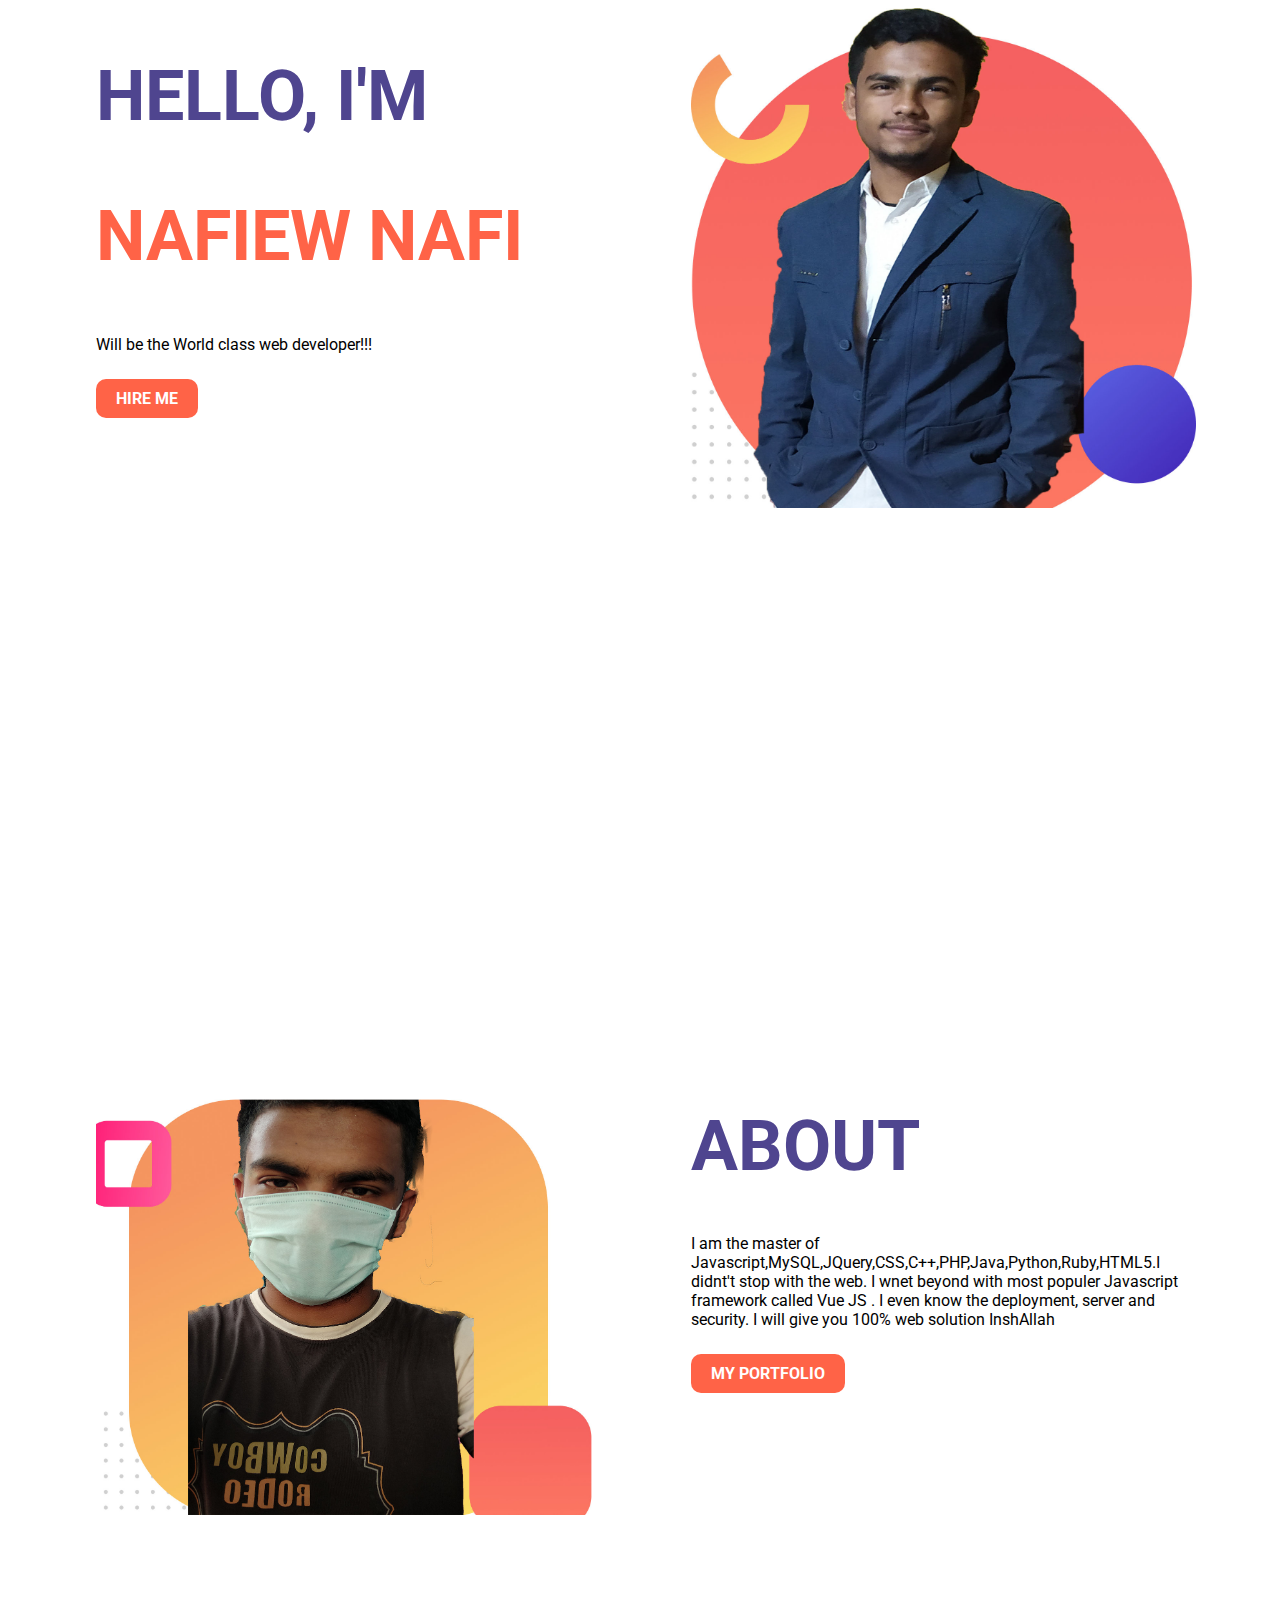
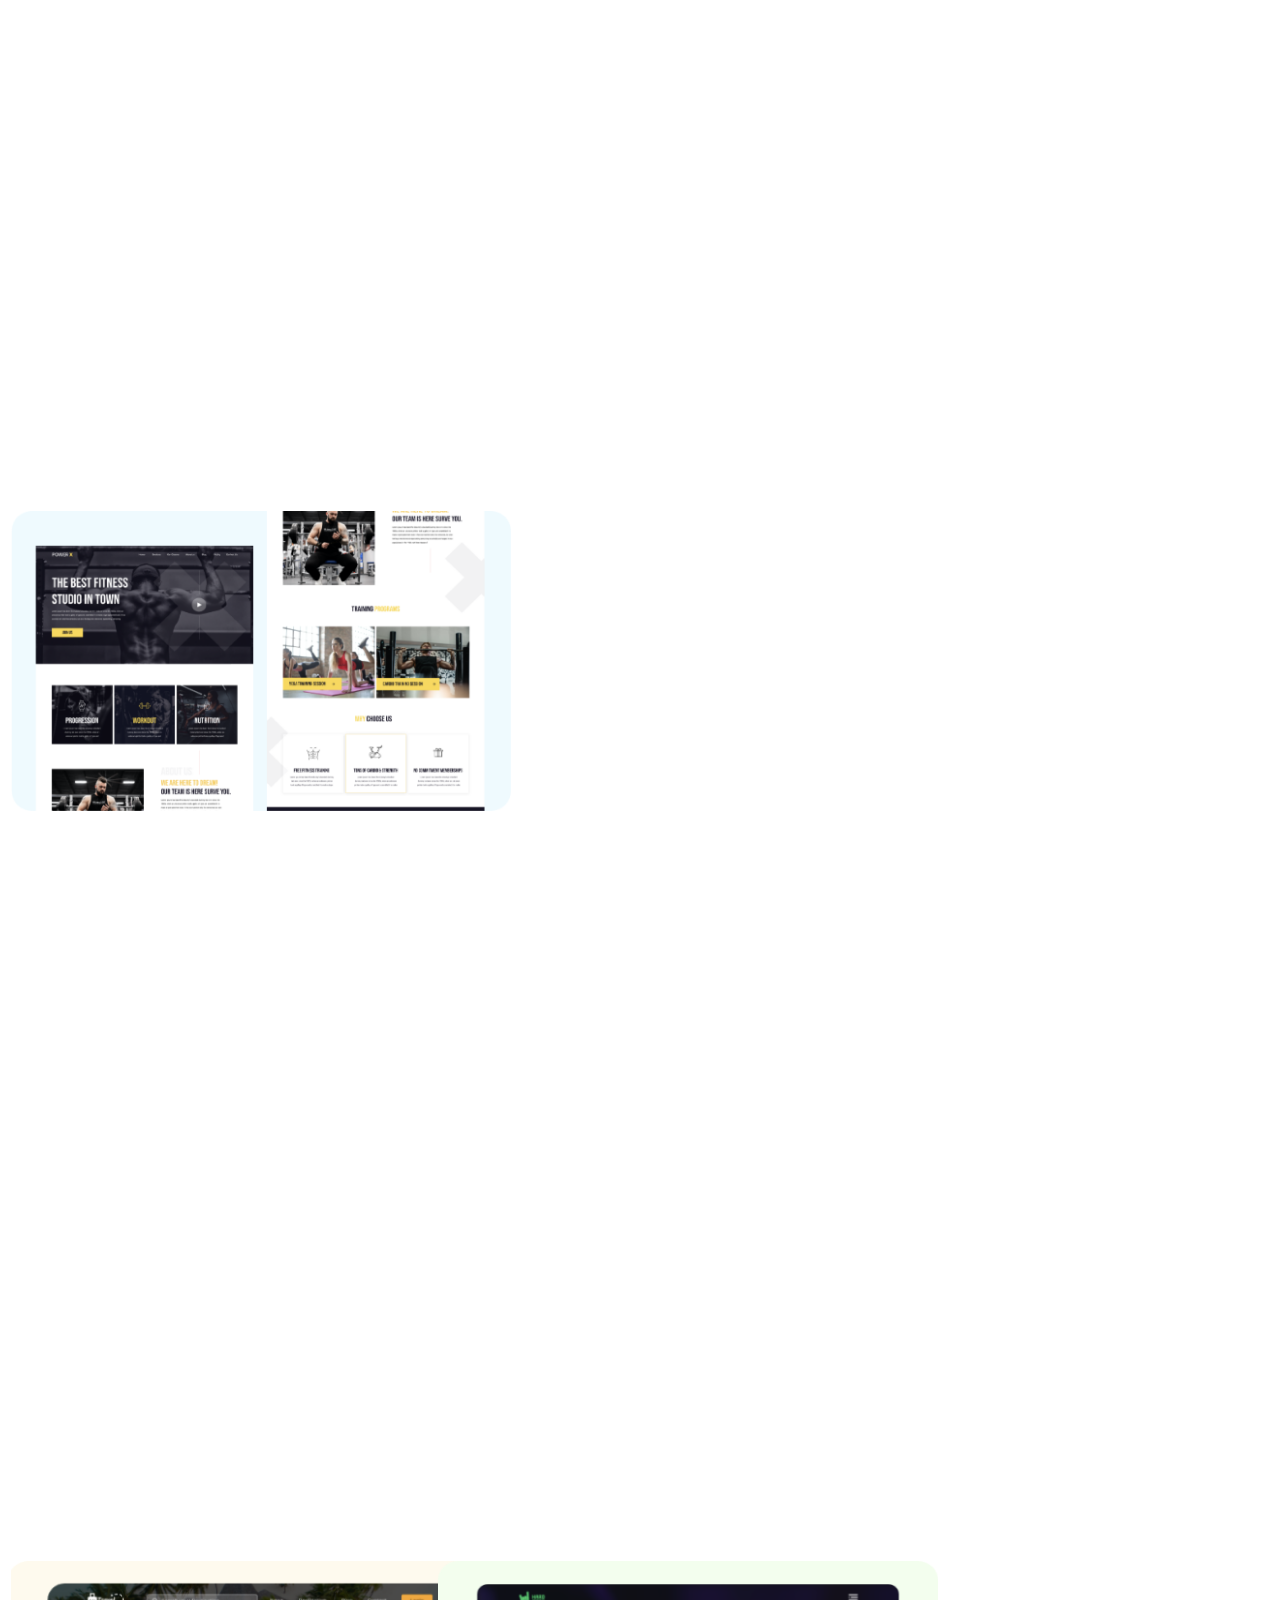
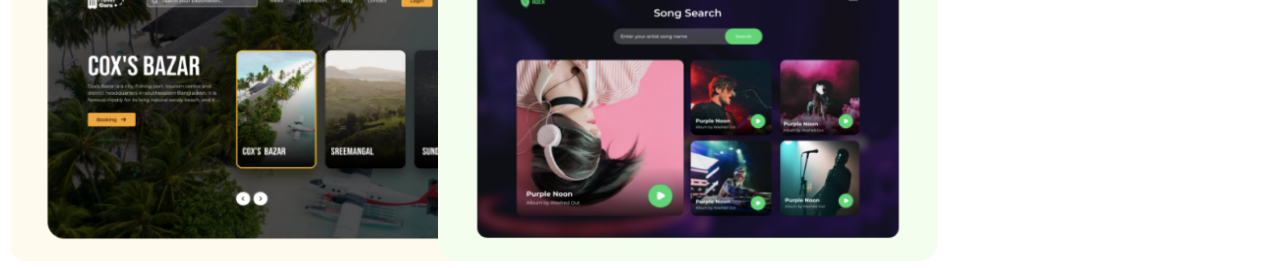
==== ASSINGMENT/assignmant.html @ 36aea00f "new" ====
<!DOCTYPE html>
<html lang="en">
<head>
    <meta charset="UTF-8">
    <meta name="viewport" content="width=device-width, initial-scale=1.0">
    <title> NAFIEW NAFI</title> 
    <link rel="preconnect" href="https://fonts.gstatic.com">
    <link href="https://fonts.googleapis.com/css2?family=Roboto&display=swap" rel="stylesheet">
    <link rel="stylesheet" href="ssd.css"> 
</head>
<body> 
    <section>
        <div class="half-width">
    <h1>
        HELLO, I'M 
    </h1> 
    <h2>
        NAFIEW  NAFI
    </h2>
    <p>
        Will be the World class web developer!!!
    </p>   <br>
    <a class="link-button" target="_blank" href="https://www.linkedin.com/in/nafio-nafi-632a9b202/">HIRE ME</a>
    </div> 
    <div class="half-width">
        <img src="du .jpg" alt=""> <br>
    </div>
</section> 
<section>
    <div class="half-width">
<img src="dc.jpg" alt="">
    </div> 
    <div class="half-width"> 
        <h1>
            ABOUT
        </h1> 
        <p>
            I am the master of Javascript,MySQL,JQuery,CSS,C++,PHP,Java,Python,Ruby,HTML5.I didnt't stop with the web. I wnet beyond with most populer Javascript framework called Vue JS . I even know the deployment, server and security. I will give you 100% web solution InshAllah
        </p> <br>

        <a target="_blank" class="link-button" href="https://nafiewnafi123.github.io/web-portfolio/"> MY PORTFOLIO </a>
    </div> 
</section>
<section>
    <div class="clm"> 
        <img src="image 4.png" alt="" style="height: 300px ;
        width: 500px;">

    </div> 
</section>
    <div class="clm">
<img src="image 5.png" alt="" style="width: 500px; height: 300px;">
    </div>
<div class="clm">
    <img src="image 8.png" alt="" style="width: 500px;
    height: 300px;">
</div>

</body>
</html>
---- ASSINGMENT/ssd.css ----
body{
    font-family: 'Roboto', sans-serif;
}
h1{
    font-size: 70px; 
    color: rgb(79, 69, 143);
}
h2{
    font-size: 70px;
    color: tomato;
} 
.link-button{
    text-decoration: none;
background-color: tomato;
background-image: -webkit-linear-gradient(45deg  lightsalmon, tomato);
    padding: 10px 20px; 
    border-radius: 10px;
color: white;
font-weight: 700; 

} 
.half-width{
    width: 40%;
    float: left ;
    margin-left: 5%;
    padding-left: 2%; 
} 
.half-width img{
    width: 100%; 
    height: 10%; 
} 
section{
    height: 850px;
    padding-bottom: 200px; } 

  .clm{
      width: 100%;
      float: left;
  width: 33.33%; 
  padding: 3px;
    } 
  {
      box-sizing:border-box;
  } 
  .clm img{
      height: 300px;
  }
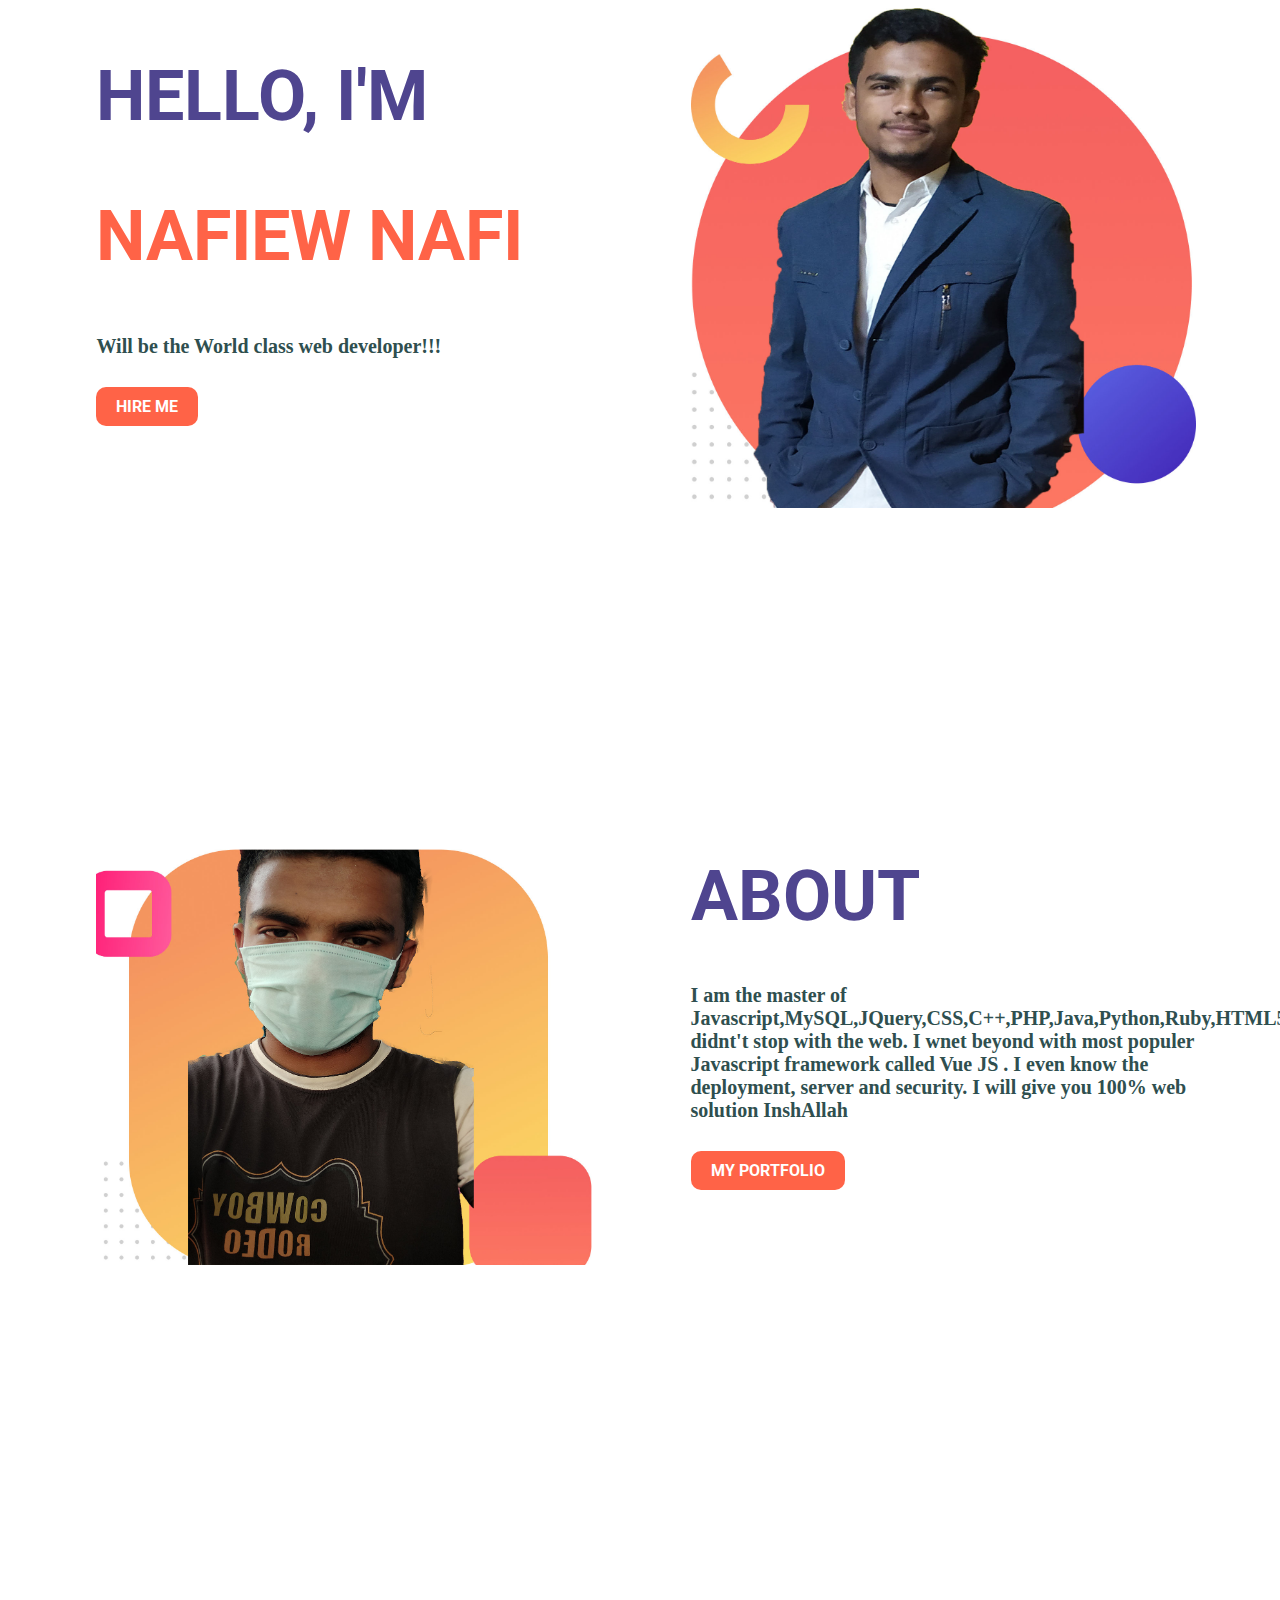
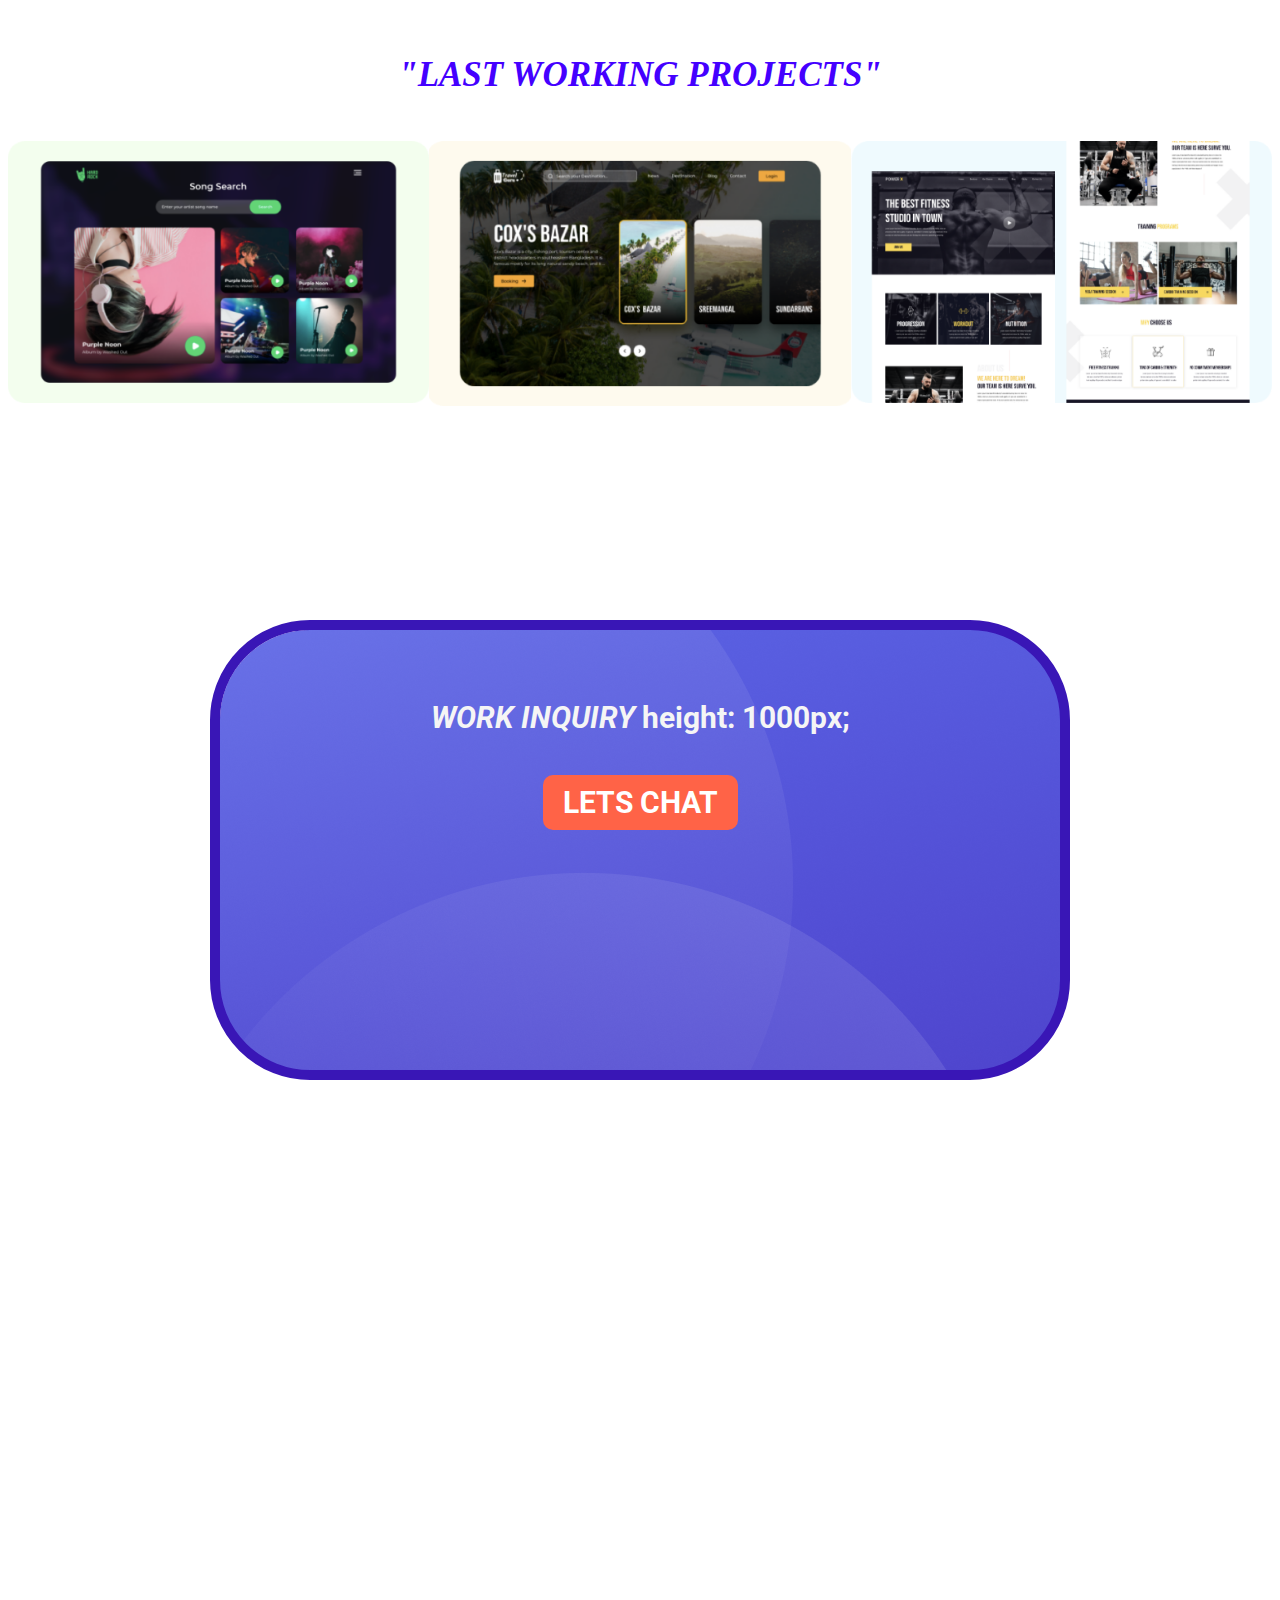
==== commit a33583a1: "xd" ====
--- a/ASSINGMENT/assignmant.html
+++ b/ASSINGMENT/assignmant.html
@@ -17,8 +17,8 @@
     <h2>
         NAFIEW  NAFI
     </h2>
-    <p>
-        Will be the World class web developer!!!
+   
+      <P>Will be the World class web developer!!!
     </p>   <br>
     <a class="link-button" target="_blank" href="https://www.linkedin.com/in/nafio-nafi-632a9b202/">HIRE ME</a>
     </div> 
@@ -39,22 +39,37 @@
         </p> <br>
 
         <a target="_blank" class="link-button" href="https://nafiewnafi123.github.io/web-portfolio/"> MY PORTFOLIO </a>
+    </div>  
+</section>
+<section> 
+    <div class="write">
+        <h4 class="write">
+             "LAST WORKING PROJECTS"
+        </h4>
+    </div>
+    <div class="clm">
+<img src="image 4.png" alt="" style="width: 100%; height: 40%;">
+    </div>
+    <div class="clm">
+<img src="image 5.png" alt="" style="width: 100%; height: 40%;>
+    </div>
+    <div class="clm">
+
+    </div>
+    <div class="clm">
+<img src="image 8.png" alt="" style="width:100%; height: 40%;">
     </div> 
+    </section>
+    <section>
+
+    <div id="one-two">
+          <h5> <i> WORK INQUIRY</i>  <styl>
+              height: 1000px;
+          </styl> </h5>  
+          <h3>
+           <a class="link-button" target="_blank" href="https://www.facebook.com/profile.php?id=100041694495379"> LETS CHAT</a></h3>
+    </div>
 </section>
-<section>
-    <div class="clm"> 
-        <img src="image 4.png" alt="" style="height: 300px ;
-        width: 500px;">
-
-    </div> 
-</section>
-    <div class="clm">
-<img src="image 5.png" alt="" style="width: 500px; height: 300px;">
-    </div>
-<div class="clm">
-    <img src="image 8.png" alt="" style="width: 500px;
-    height: 300px;">
-</div>
 
 </body>
 </html>--- a/ASSINGMENT/ssd.css
+++ b/ASSINGMENT/ssd.css
@@ -30,18 +30,65 @@
     height: 10%; 
 } 
 section{
-    height: 850px;
-    padding-bottom: 200px; } 
+    height: 500px;
+    padding-bottom: 300px; } 
 
-  .clm{
-      width: 100%;
-      float: left;
-  width: 33.33%; 
-  padding: 3px;
-    } 
   {
       box-sizing:border-box;
   } 
-  .clm img{
-      height: 300px;
-  }+  .clm{
+      float: right ;
+
+      width: 33.33%; 
+      right: auto;
+  }
+ .clm img {
+     height: 150px; 
+     width: 500px;
+  right: 200px;
+
+ } 
+ .write{
+     font-size: 35px;
+color: rgb(68, 0, 255); 
+text-align: center; 
+
+font-style: oblique; 
+font-weight: bold ; 
+font-family: fantasy;
+ } 
+ h5{
+font-size: 30px; 
+color: whitesmoke; 
+text-align: center
+; 
+ }
+
+ #one-two{ 
+        width: 800px;
+        padding: 20px;
+        border: 10px solid rgb(57, 22, 182);
+        margin: 20px; 
+        border-radius: 100px; 
+        background-image: url(back.png); 
+        position: absolute;
+       
+        height: 400px;
+        top: 0;
+        bottom: -4000px;
+        left: 0;
+        right: 0;
+        margin: auto;
+     }
+
+     h3{
+font-size: 30px; 
+color: lawngreen;
+text-align: center;
+ }
+p{
+    color: darkslategrey; 
+    font-size: 20px; 
+    font-weight: bold;
+    font-family: serif;
+}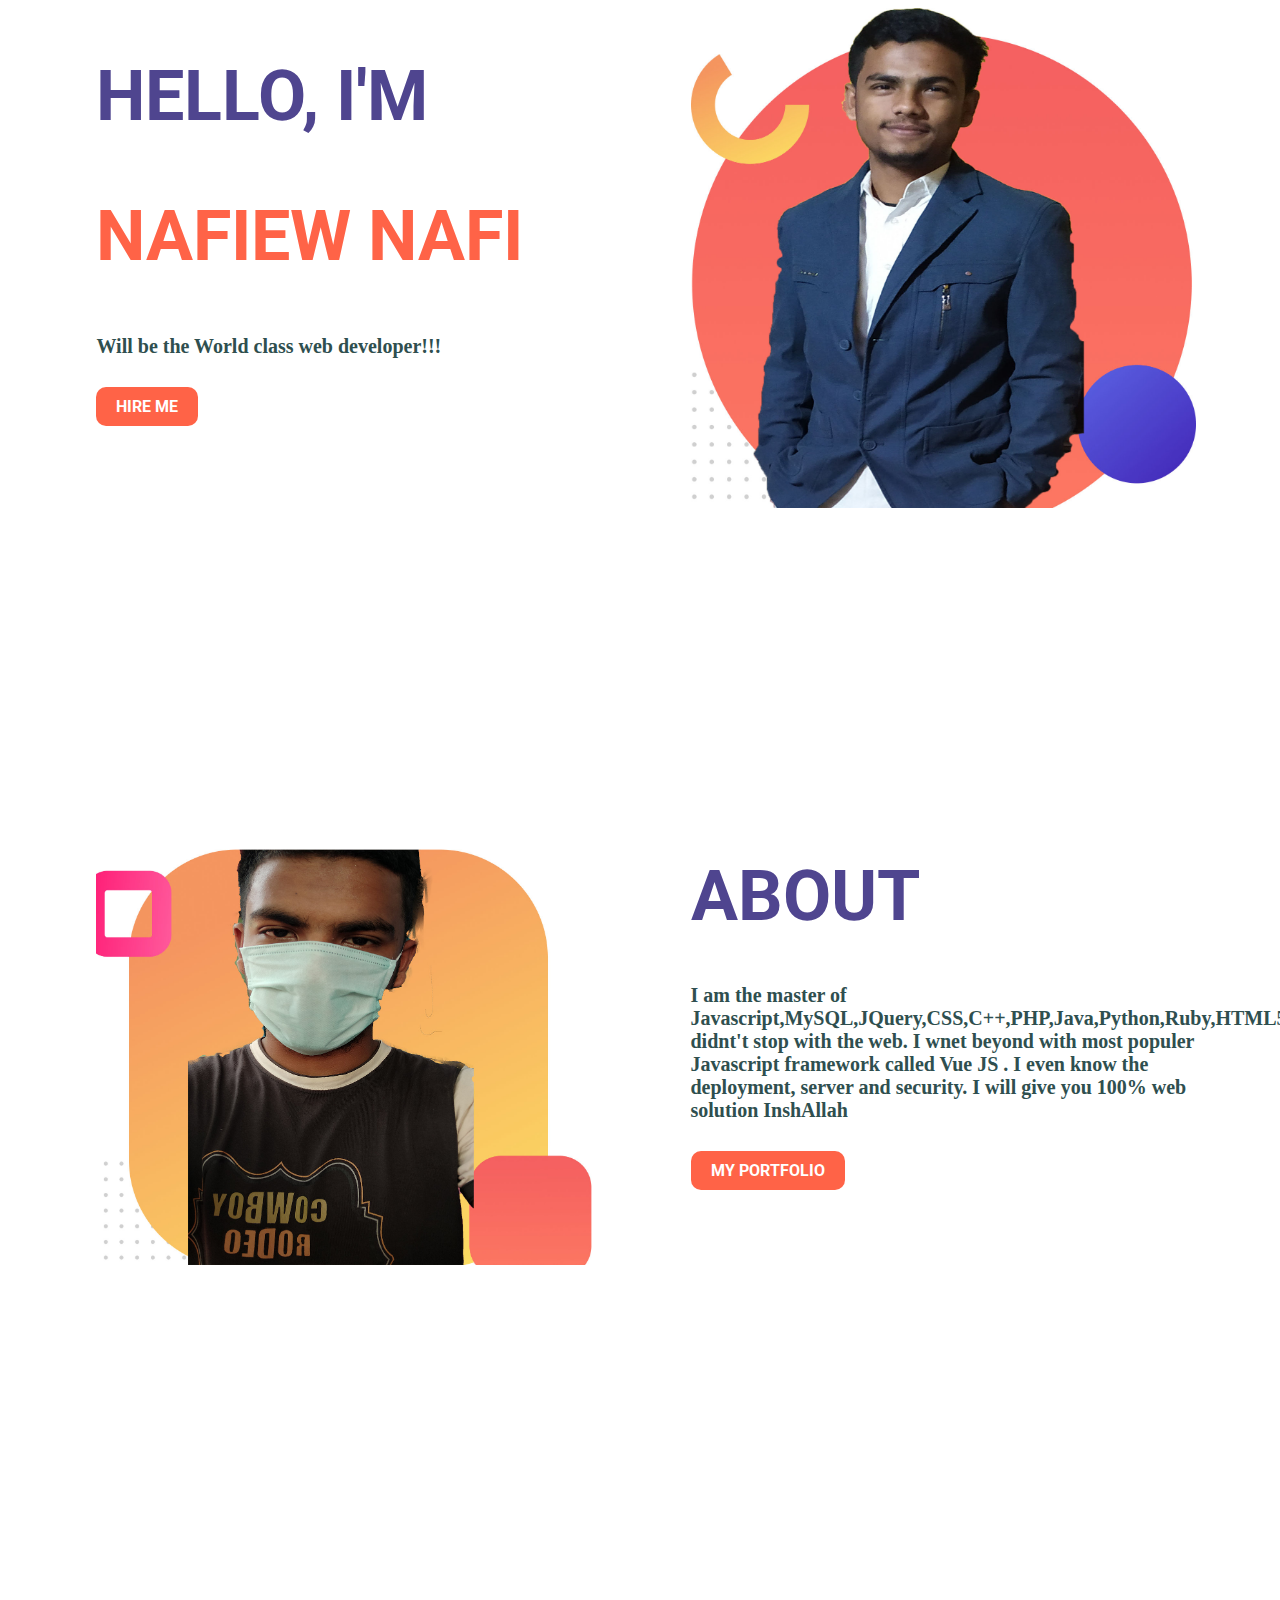
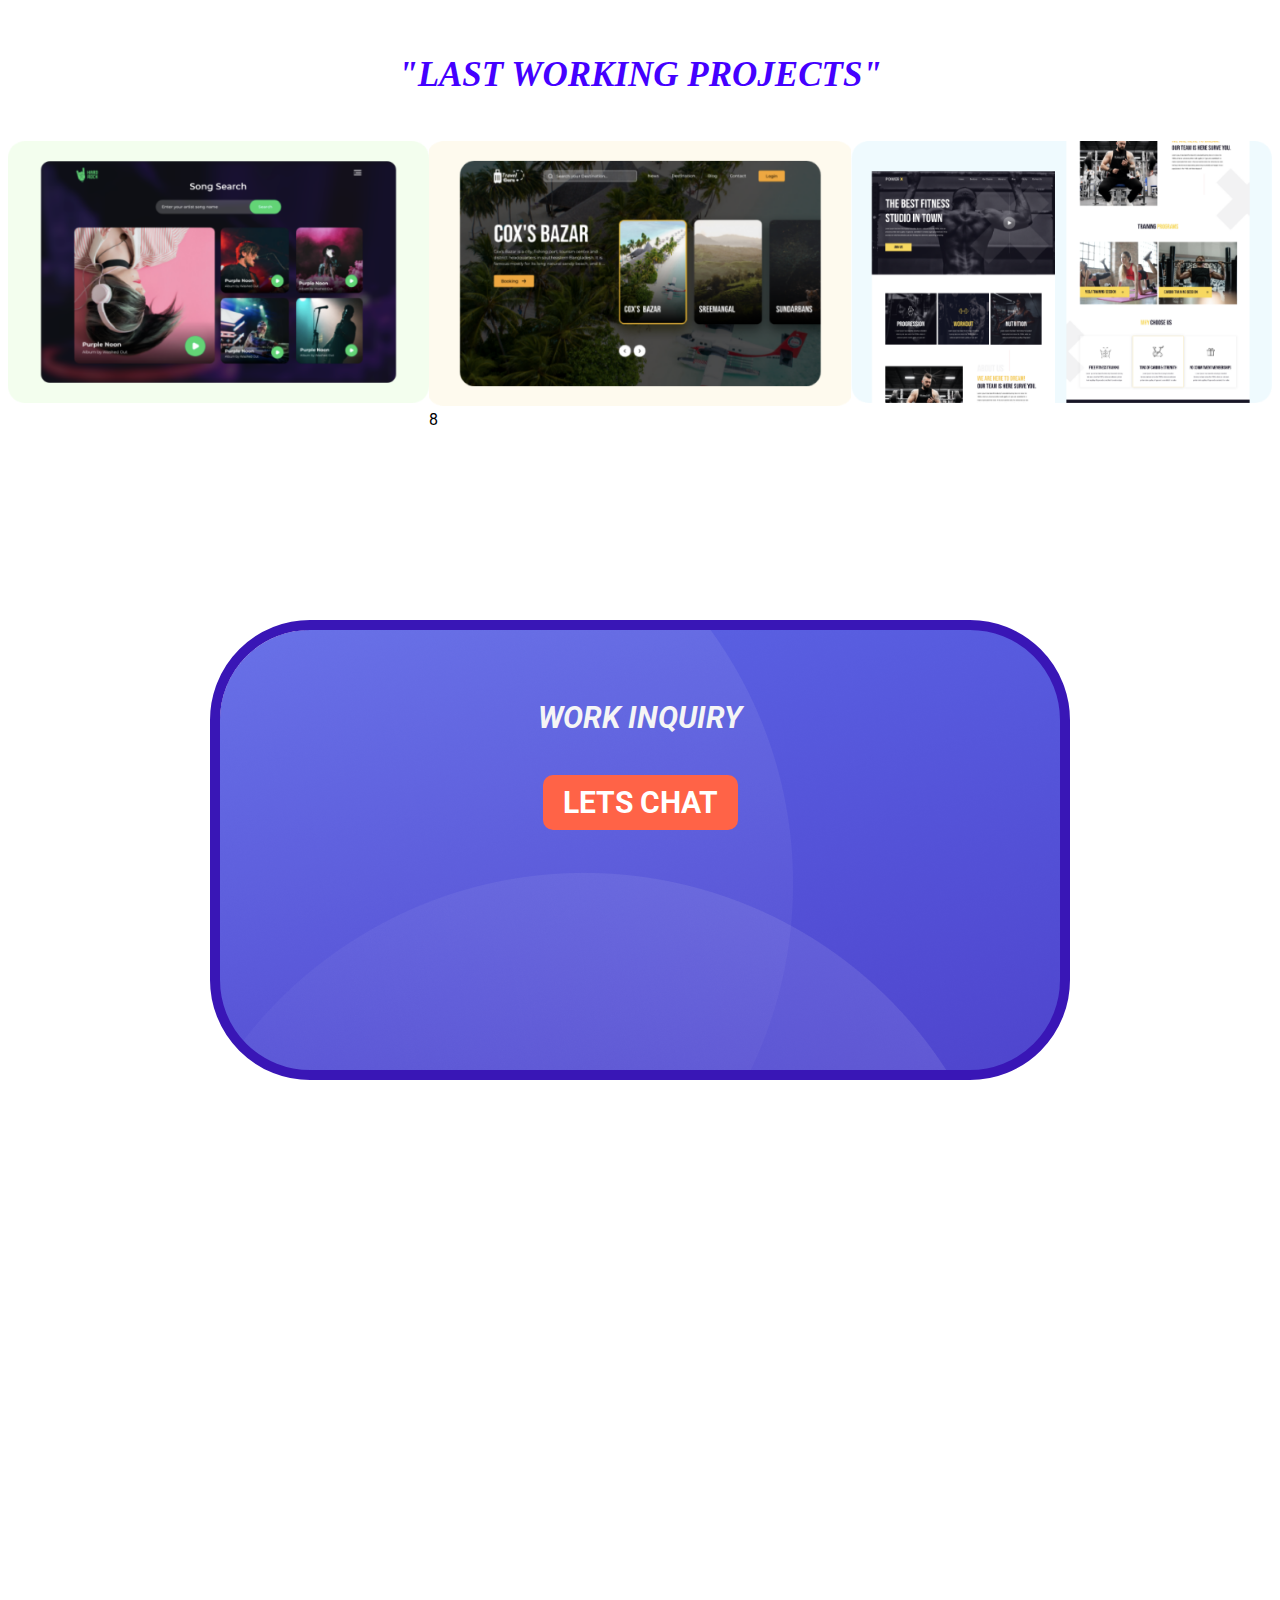
==== commit a26ee0e2: "its" ====
--- a/ASSINGMENT/assignmant.html
+++ b/ASSINGMENT/assignmant.html
@@ -53,7 +53,7 @@
     <div class="clm">
 <img src="image 5.png" alt="" style="width: 100%; height: 40%;>
     </div>
-    <div class="clm">
+    <div class="clm">8
 
     </div>
     <div class="clm">
@@ -63,13 +63,12 @@
     <section>
 
     <div id="one-two">
-          <h5> <i> WORK INQUIRY</i>  <styl>
+          <h5> <i> WORK INQUIRY </i>  <style>
               height: 1000px;
-          </styl> </h5>  
+          </style> </h5>  
           <h3>
-           <a class="link-button" target="_blank" href="https://www.facebook.com/profile.php?id=100041694495379"> LETS CHAT</a></h3>
-    </div>
-</section>
-
+           <a class="link-button" target="_blank" href="https://www.facebook.com/profile.php?id=100041694495379"> LETS CHAT</a> </h3>
+           </section>
+    </div> 
 </body>
 </html>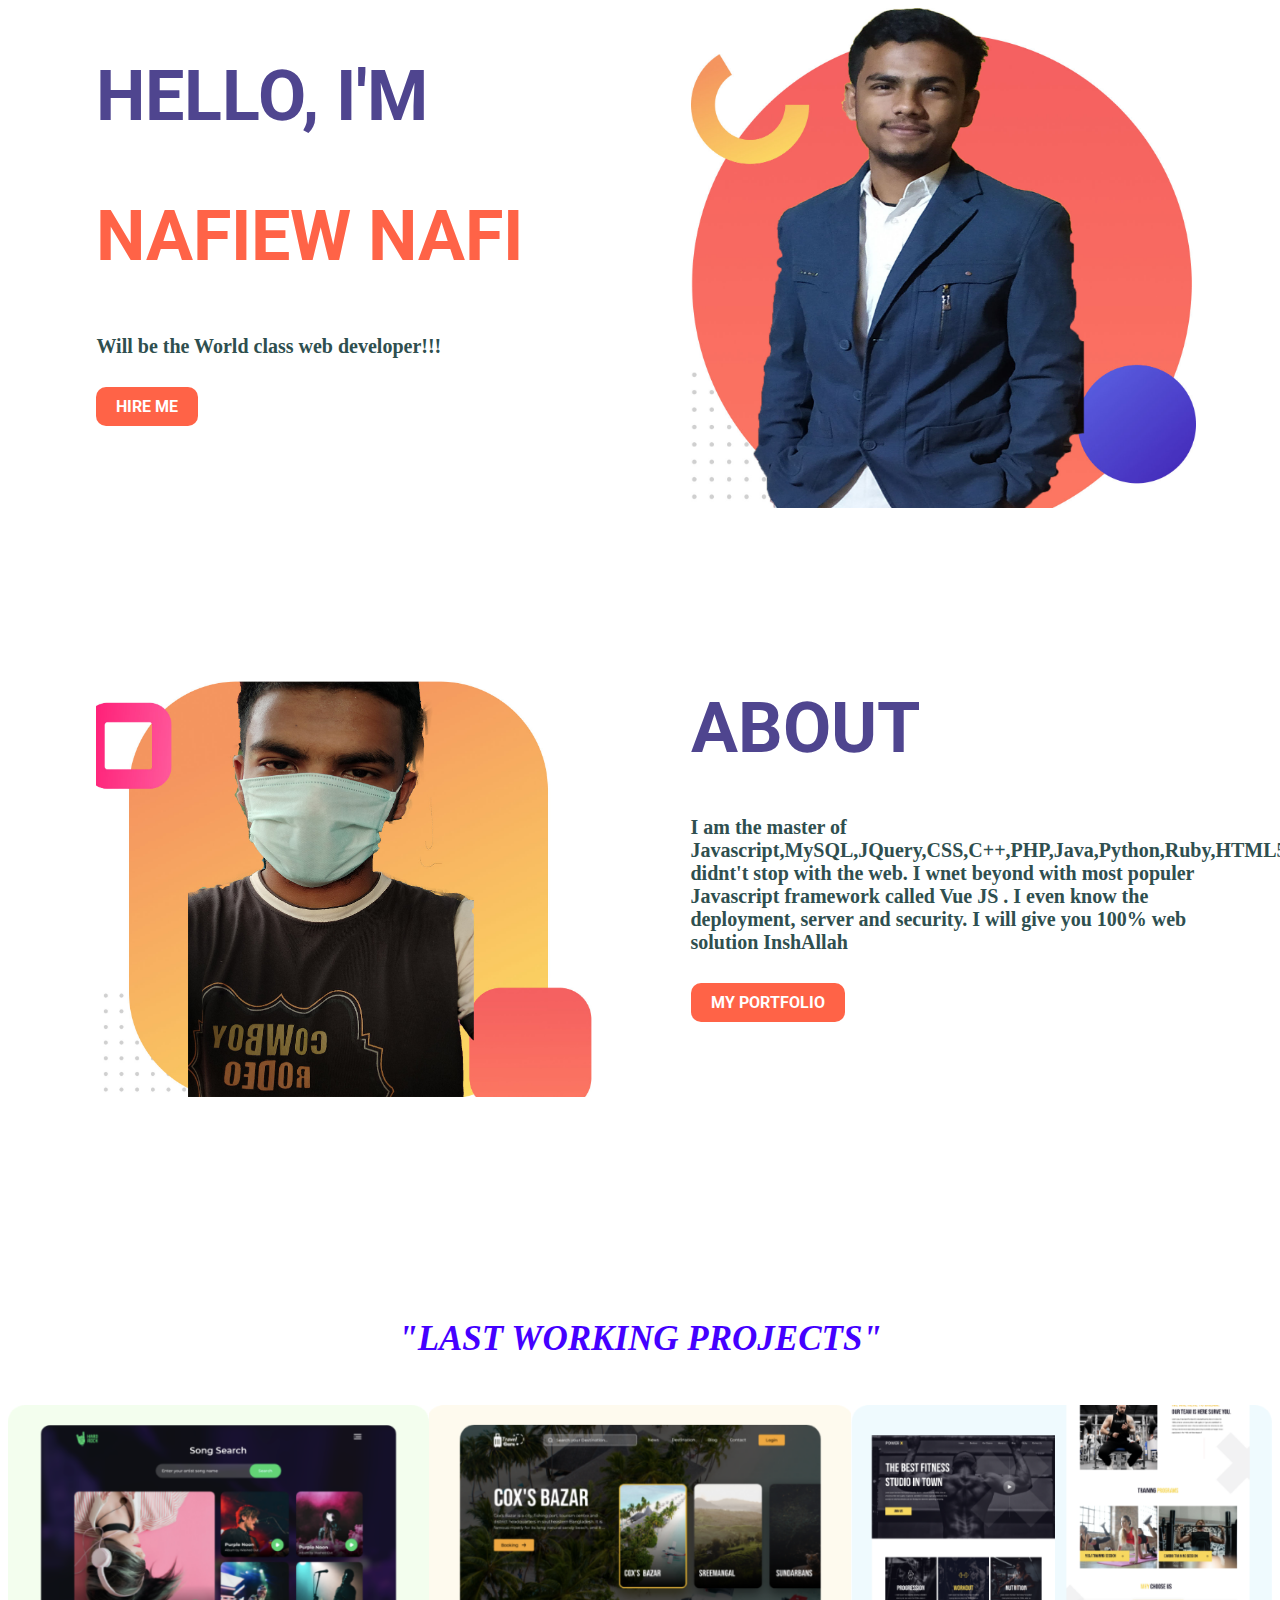
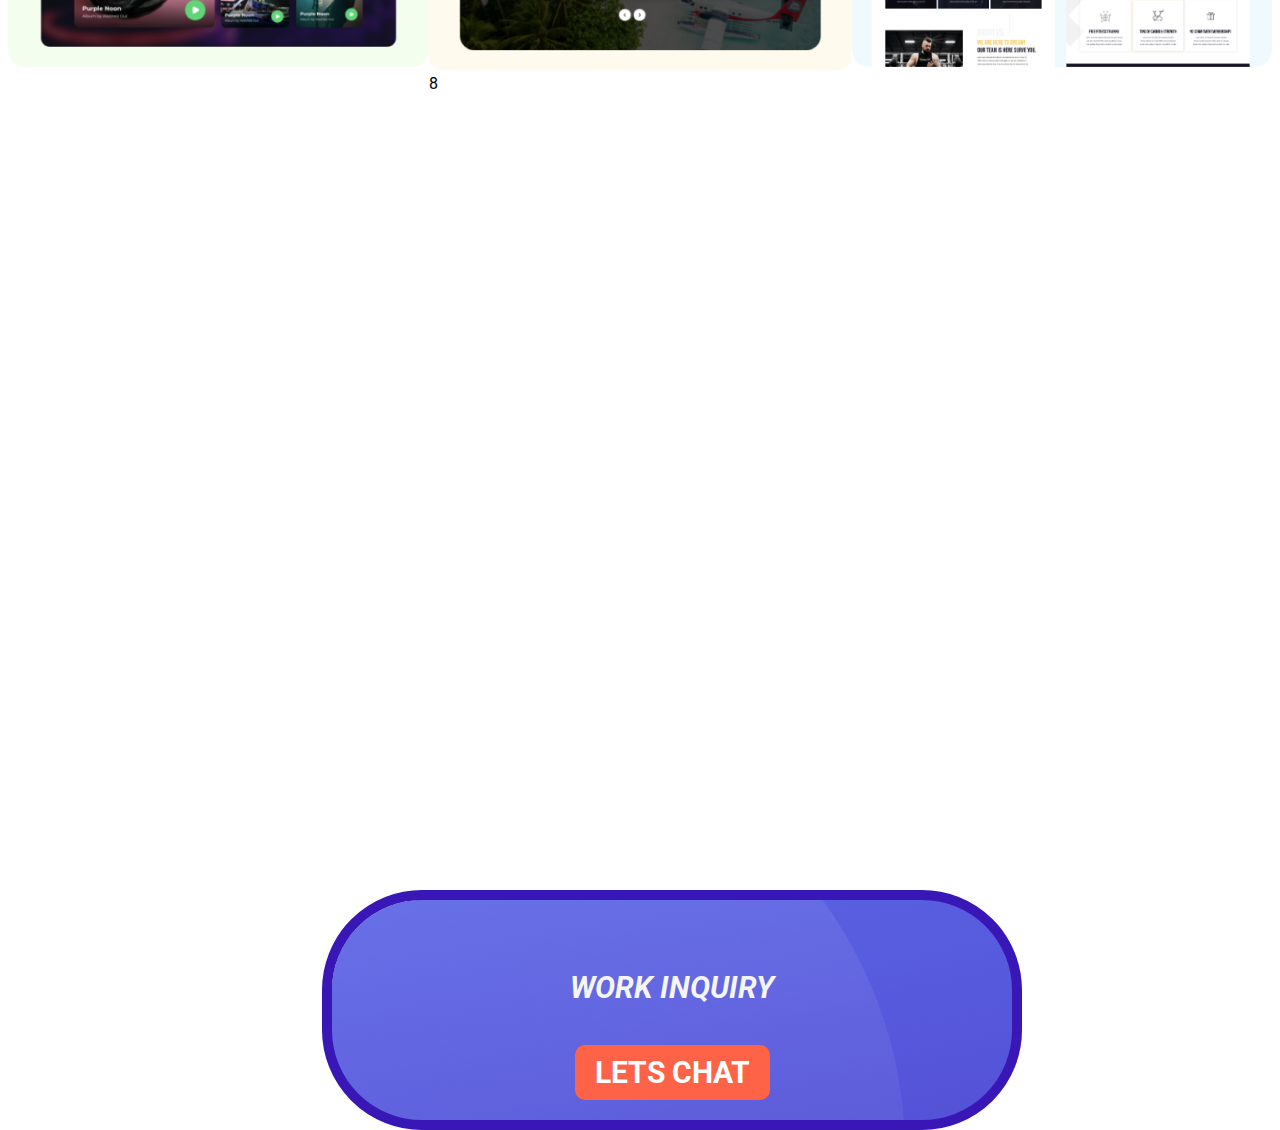
==== commit ed80ec55: "its me" ====
--- a/ASSINGMENT/assignmant.html
+++ b/ASSINGMENT/assignmant.html
@@ -64,7 +64,7 @@
 
     <div id="one-two">
           <h5> <i> WORK INQUIRY </i>  <style>
-              height: 1000px;
+           
           </style> </h5>  
           <h3>
            <a class="link-button" target="_blank" href="https://www.facebook.com/profile.php?id=100041694495379"> LETS CHAT</a> </h3>
--- a/ASSINGMENT/ssd.css
+++ b/ASSINGMENT/ssd.css
@@ -30,22 +30,21 @@
     height: 10%; 
 } 
 section{
-    height: 500px;
-    padding-bottom: 300px; } 
+    height: 50%;
+    padding-bottom: 50%; 
+} 
 
-  {
-      box-sizing:border-box;
-  } 
+ 
   .clm{
       float: right ;
-
       width: 33.33%; 
-      right: auto;
+      right: 10%;
   }
  .clm img {
-     height: 150px; 
-     width: 500px;
-  right: 200px;
+     height: 50%; 
+     width: 50%;
+  right: 50%;
+  margin-left: 0%;
 
  } 
  .write{
@@ -65,18 +64,18 @@
  }
 
  #one-two{ 
-        width: 800px;
+        width: 50%;
         padding: 20px;
         border: 10px solid rgb(57, 22, 182);
-        margin: 20px; 
+        margin: 10%; 
         border-radius: 100px; 
         background-image: url(back.png); 
         position: absolute;
        
-        height: 400px;
+        height: 20%;
         top: 0;
-        bottom: -4000px;
-        left: 0;
+        bottom: -480%;
+        left: 5%;
         right: 0;
         margin: auto;
      }
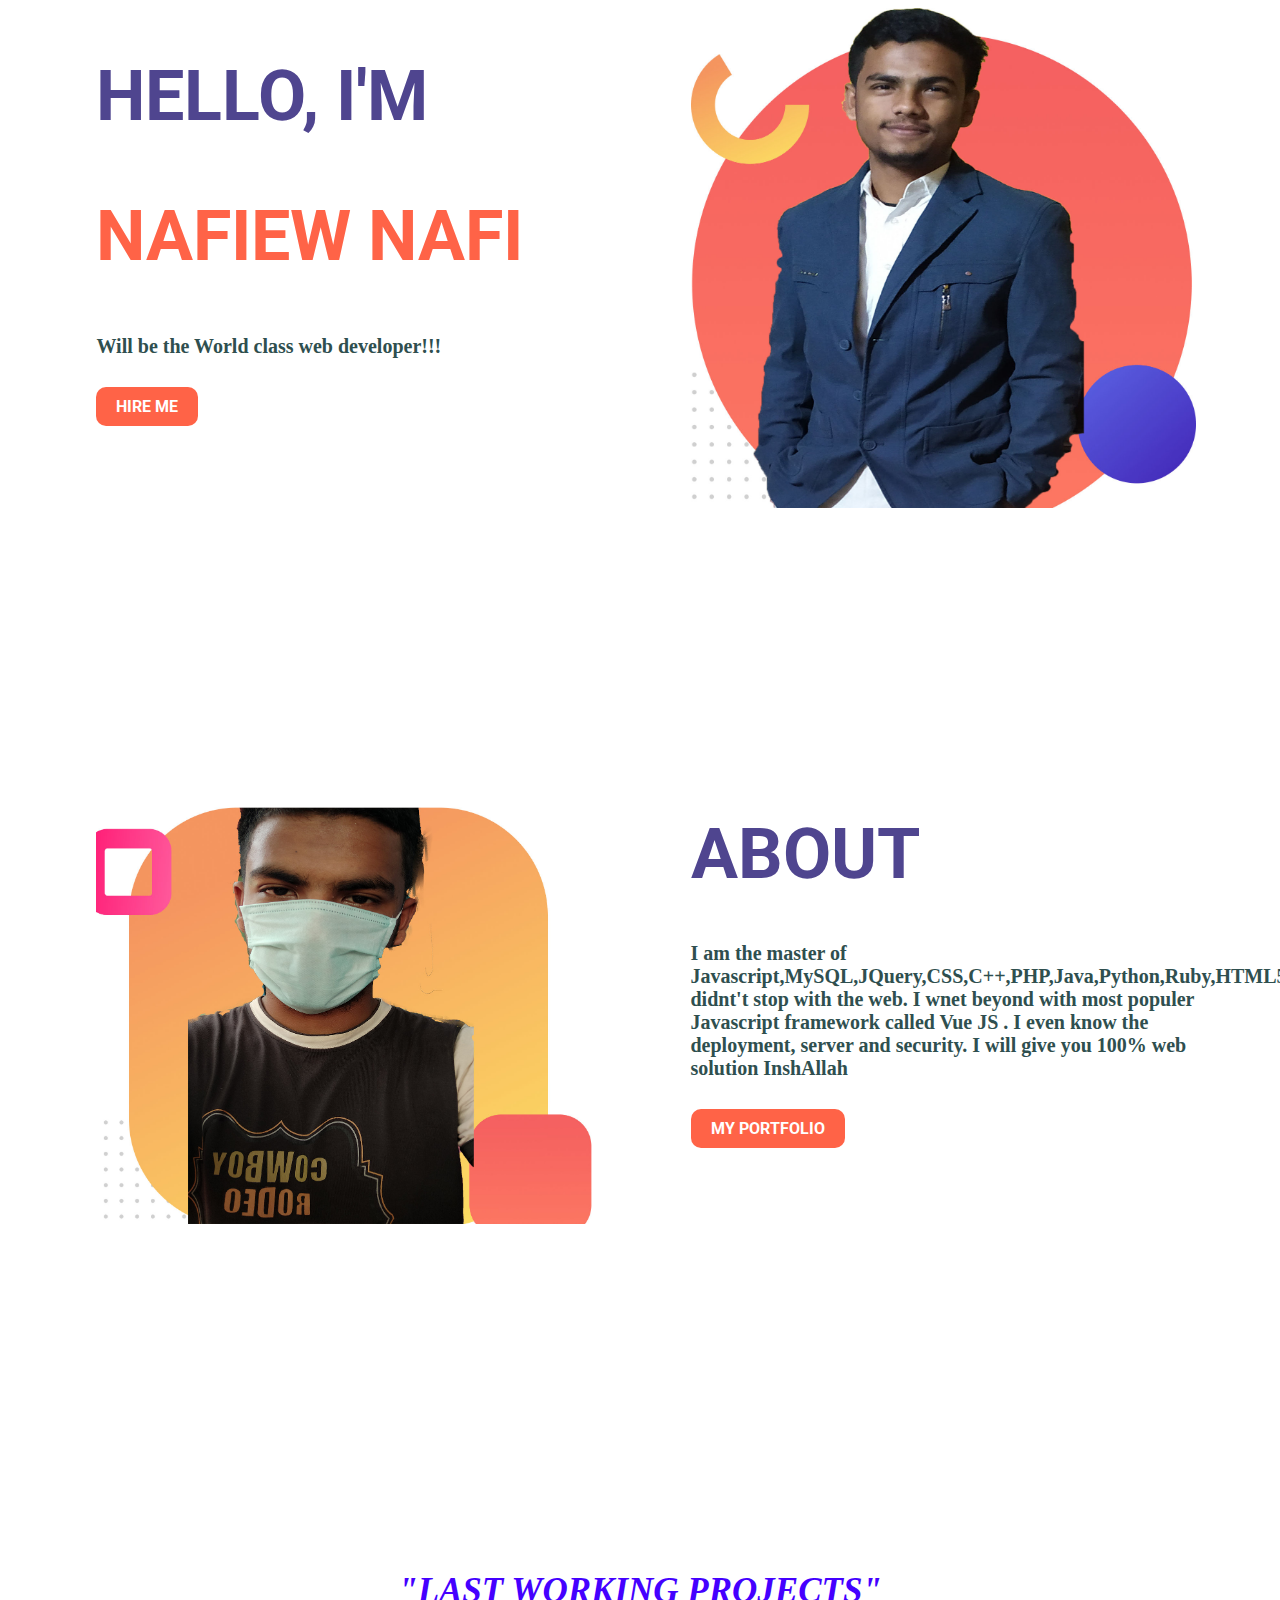
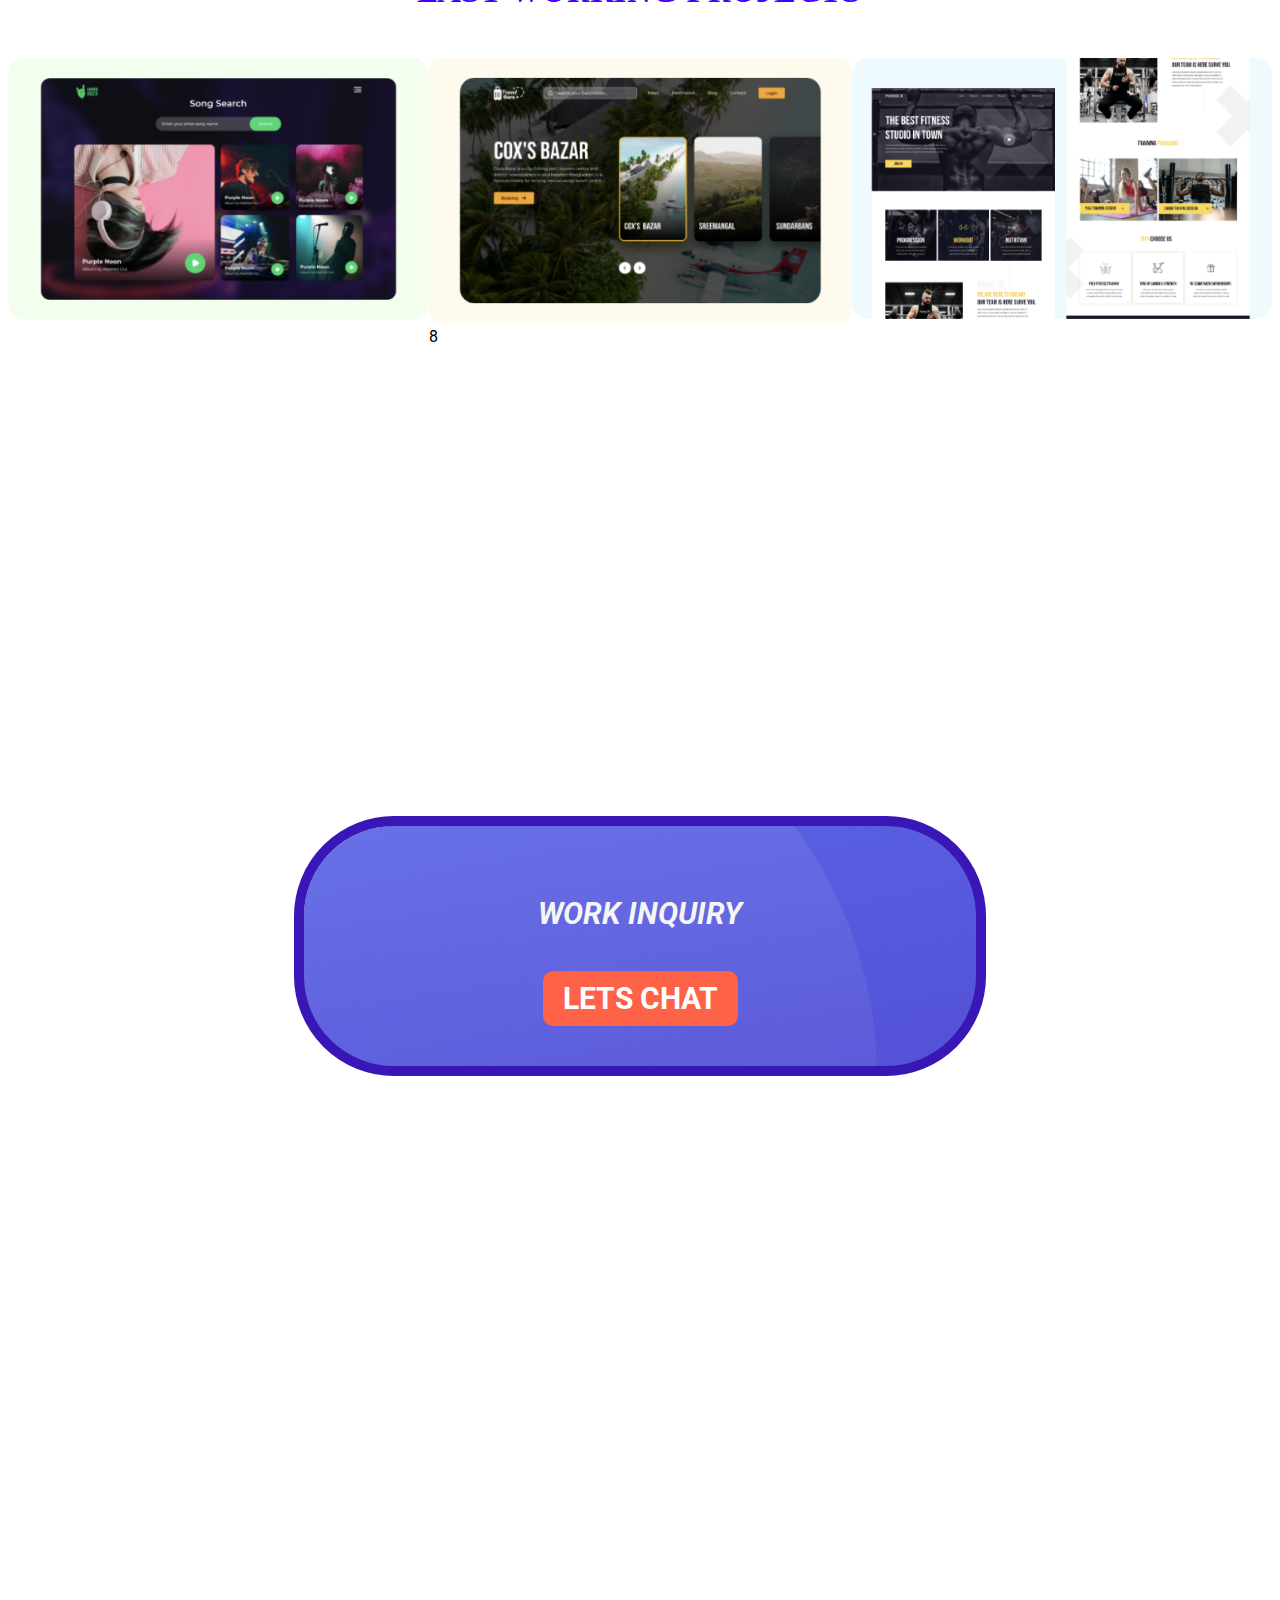
==== commit a89fe733: "5" ====
--- a/ASSINGMENT/assignmant.html
+++ b/ASSINGMENT/assignmant.html
@@ -63,9 +63,7 @@
     <section>
 
     <div id="one-two">
-          <h5> <i> WORK INQUIRY </i>  <style>
-           
-          </style> </h5>  
+          <h5> <i> WORK INQUIRY </i></h5>  
           <h3>
            <a class="link-button" target="_blank" href="https://www.facebook.com/profile.php?id=100041694495379"> LETS CHAT</a> </h3>
            </section>
--- a/ASSINGMENT/ssd.css
+++ b/ASSINGMENT/ssd.css
@@ -31,7 +31,7 @@
 } 
 section{
     height: 50%;
-    padding-bottom: 50%; 
+    padding-bottom: 60%; 
 } 
 
  
@@ -70,7 +70,7 @@
         margin: 10%; 
         border-radius: 100px; 
         background-image: url(back.png); 
-        position: absolute;
+       
        
         height: 20%;
         top: 0;
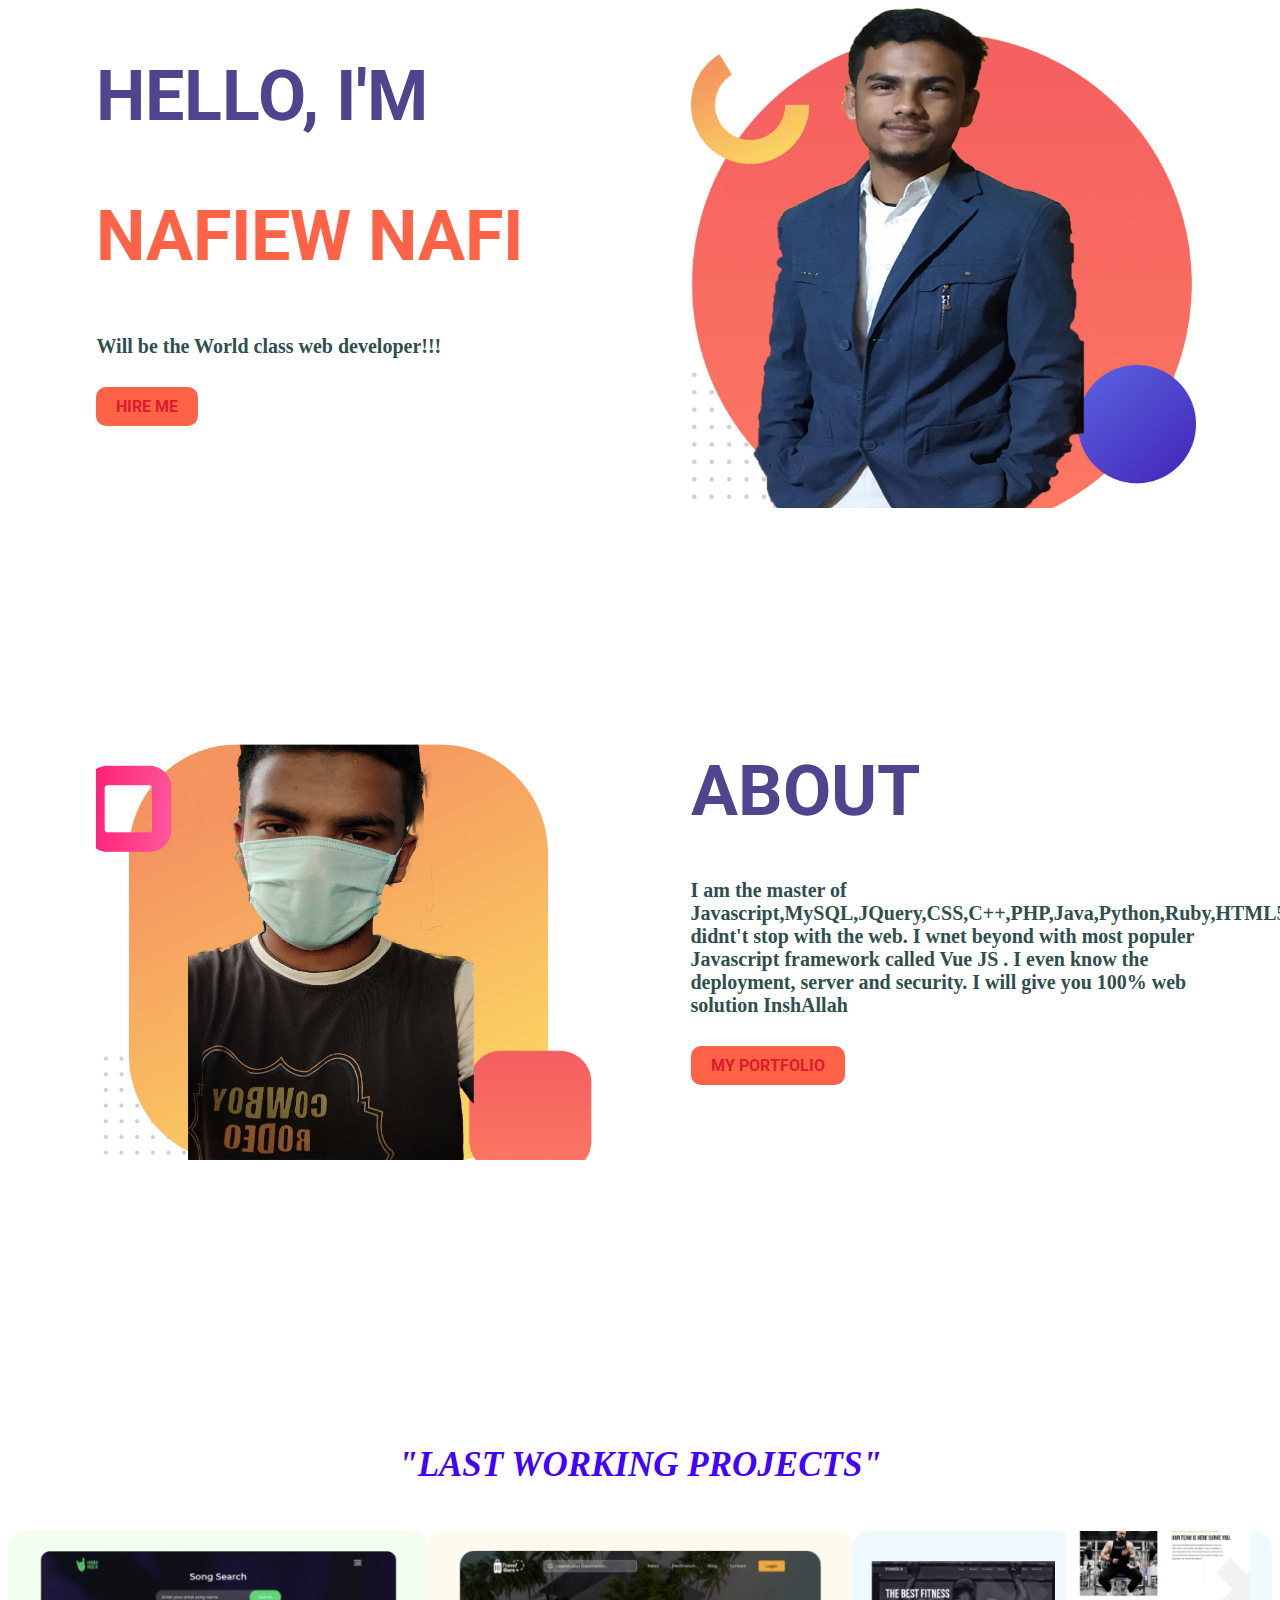
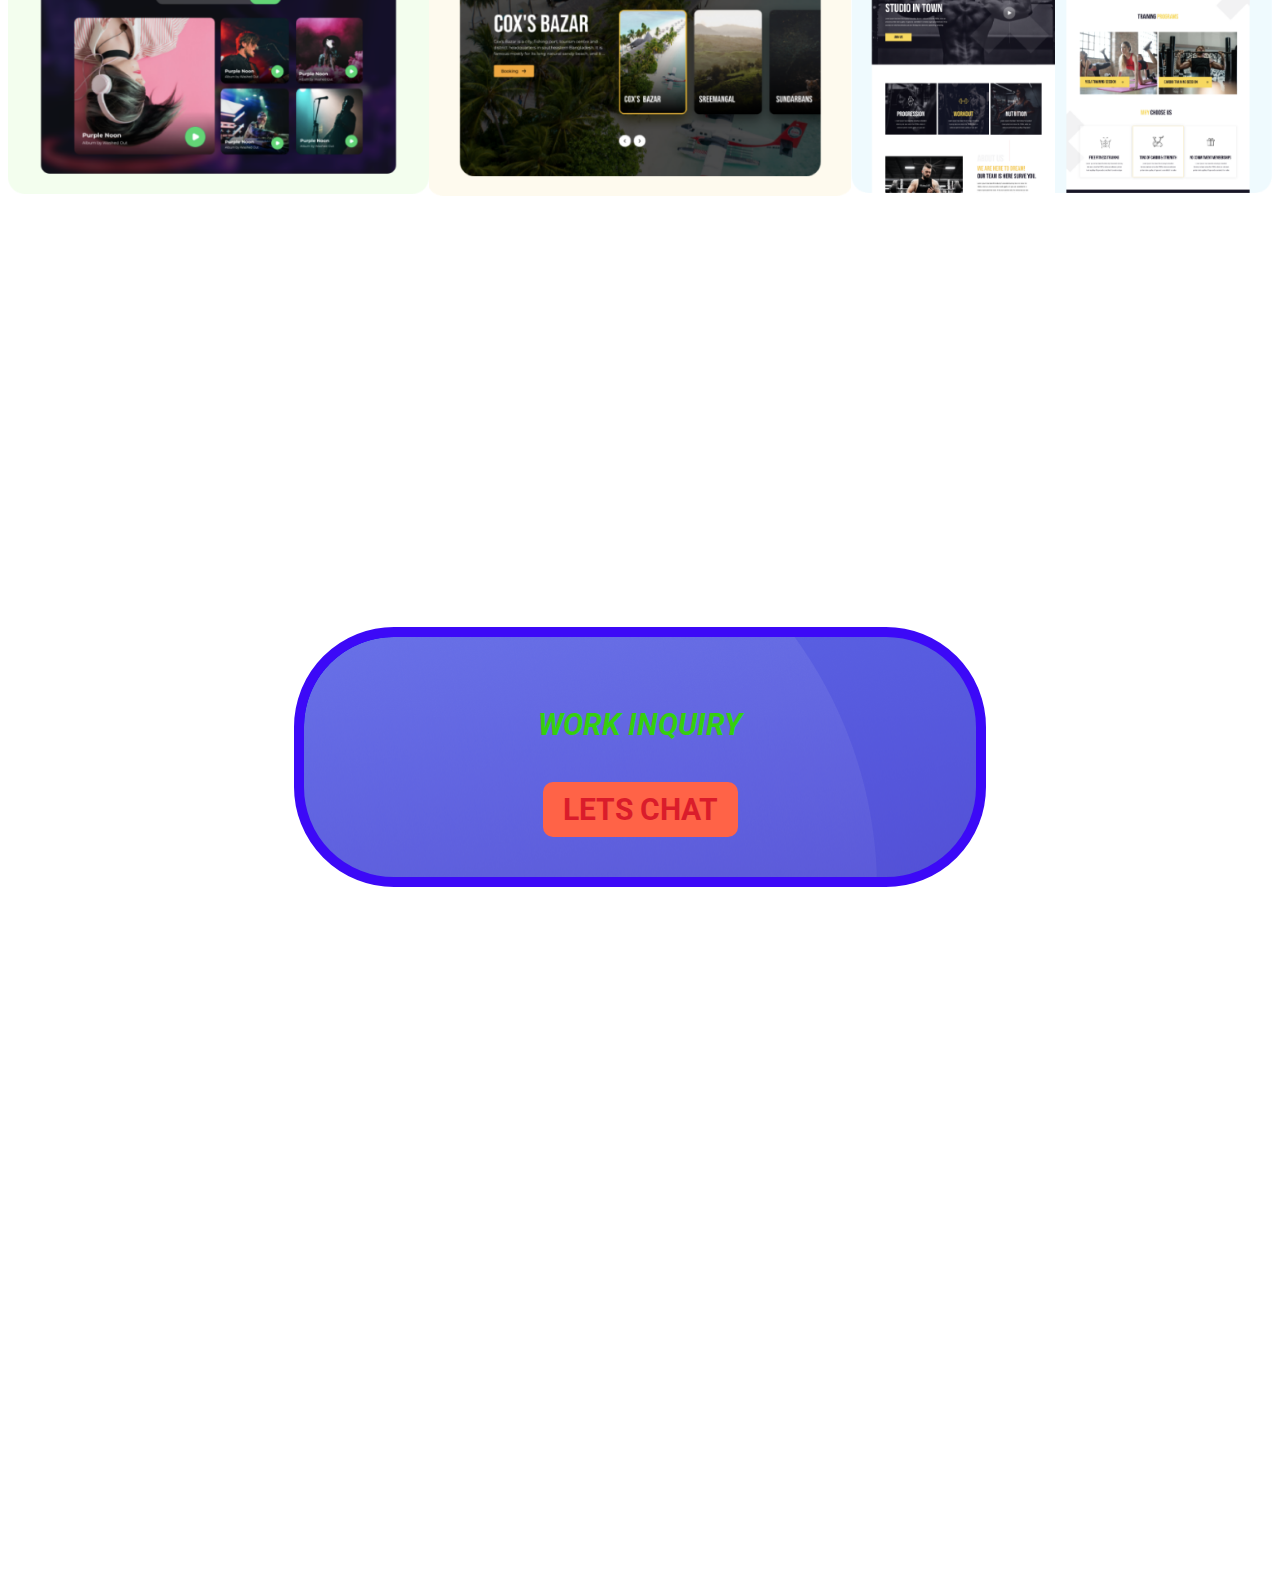
==== commit c44ed75d: "lo" ====
--- a/ASSINGMENT/assignmant.html
+++ b/ASSINGMENT/assignmant.html
@@ -53,7 +53,7 @@
     <div class="clm">
 <img src="image 5.png" alt="" style="width: 100%; height: 40%;>
     </div>
-    <div class="clm">8
+    <div class="clm">
 
     </div>
     <div class="clm">
--- a/ASSINGMENT/ssd.css
+++ b/ASSINGMENT/ssd.css
@@ -15,7 +15,7 @@
 background-image: -webkit-linear-gradient(45deg  lightsalmon, tomato);
     padding: 10px 20px; 
     border-radius: 10px;
-color: white;
+color: rgb(218, 28, 43);
 font-weight: 700; 
 
 } 
@@ -30,8 +30,8 @@
     height: 10%; 
 } 
 section{
-    height: 50%;
-    padding-bottom: 60%; 
+    height: 20%;
+    padding-bottom: 55%; 
 } 
 
  
@@ -58,7 +58,7 @@
  } 
  h5{
 font-size: 30px; 
-color: whitesmoke; 
+color: rgb(53, 207, 14); 
 text-align: center
 ; 
  }
@@ -66,12 +66,11 @@
  #one-two{ 
         width: 50%;
         padding: 20px;
-        border: 10px solid rgb(57, 22, 182);
+        border: 10px solid rgb(60, 9, 247);
         margin: 10%; 
         border-radius: 100px; 
         background-image: url(back.png); 
-       
-       
+       background-color: blue;
         height: 20%;
         top: 0;
         bottom: -480%;
